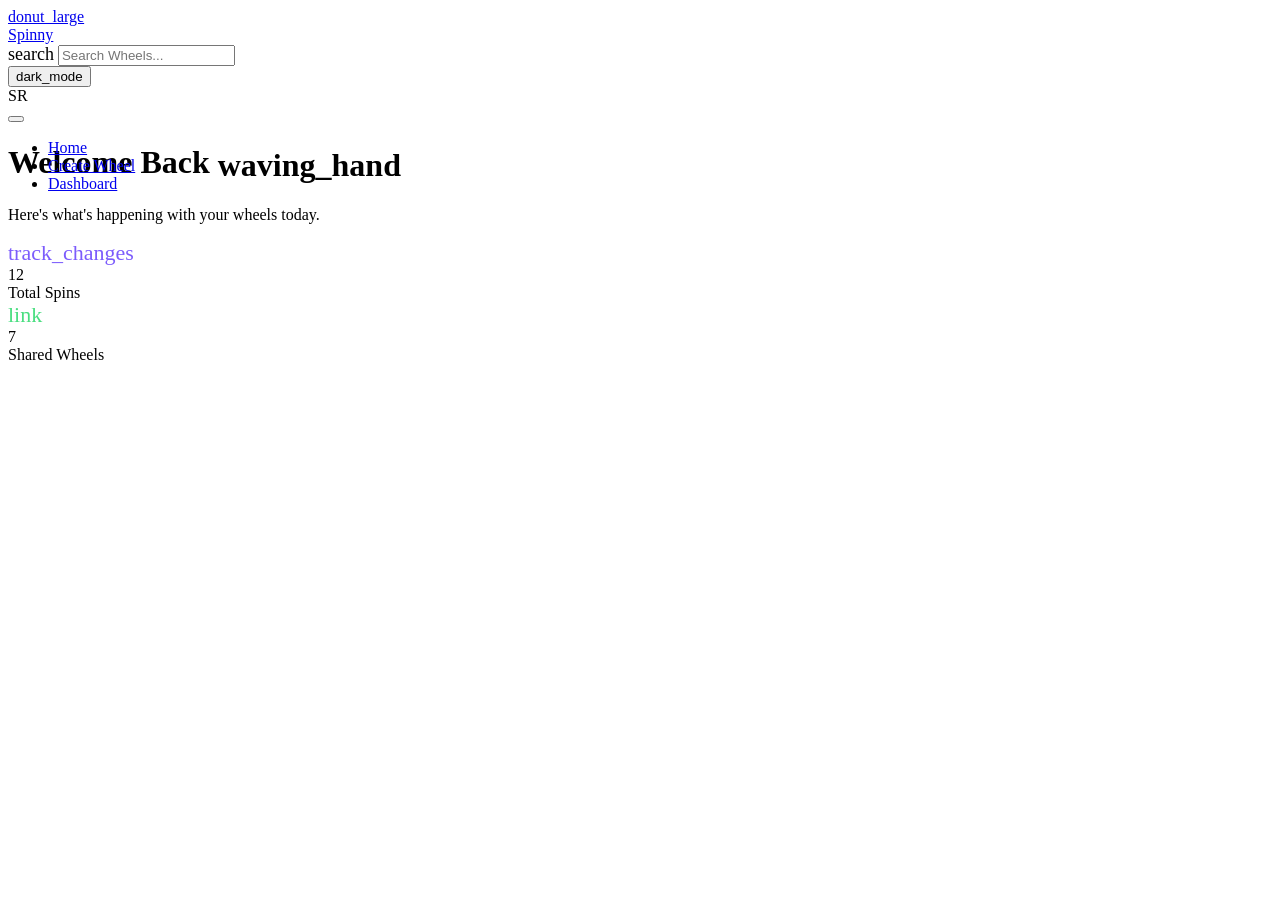
==== templates/dashboard.html @ dfcf5a18 "added a dashboard template to explore options added stats strip" ====
<!DOCTYPE html>
<html lang="en">
<head>
    <meta charset="UTF-8">
    <meta name="viewport" content="width=device-width, initial-scale=1.0">
    <title>Dashboard | Spinny</title>
</head>
<body class="dashboard=body">

    <div class="bg-wrapper" aria-hidden="true">
        <div class="blob blob-1"></div>
        <div class="blob blob-2"></div>
        <div class="blob blob-3"></div>
    </div>

    <nav class="navbar" id="navbar" role="navigation" aria-label="Main navigation">
        <div class="nav-inner">
            <a href="/" class="nav-logo" aria-label="Spinny Home">
                <div class="logo-icon" aria-hidden="true"><span class="material-icons round">donut_large</span></div>
                <span class="logo-text">Spinny</span>
            </a>

            <div class="search-bar" role="search">
                <span class="material-icons-round search-icon" style="font-size:18px;" aria-hidden="true">search</span>
                <input type="search" class="search-input" id="main-search" placeholder="Search Wheels..." aria-label="Search your wheels"/>
            </div>
            <div class="nav-actions">
                <button class="theme-toggle-btn" id="theme-toggle" aria-label="Toggle dark mode" title="Toggle theme">
                    <span class="material-icons-round theme-icon" aria-hidden="true">dark_mode</span>
                </button>
                <div class="nav-avatar" role="img" aria-label="User profile" title="Your profile">SR</div>
                
                <button class="hamburger" id="nav-toggle" aria-label="Toggle menu" aria-expanded="false" aria-controls="nav-menu">
                    <span><span><span></span></span></span>
                </button>
            </div>
        </div>
    </nav>

    <ul class="nav-links" id="nav-menu" role="list" style="z-index: 999; position:fixed; width:100%;">
        <li><a href="/" class="nav-link">Home</a></li>
        <li><a href="/create" class="nav-link">Create Wheel</a></li>
        <li><a href="/dashboard" class="nav-link active">Dashboard</a></li>
    </ul>

    <main class="dashboard-main" id="main-content">
        <header class="dashboard-header fade-in">
            <h1 class="welcome-title">Welcome Back <span class="material-icons-round" style="font-size:1em; vertical-align: middle;" aria-hidden="true">waving_hand</span></h1>
            <p class="welcome-subtitle">Here's what's happening with your wheels today.</p>
            <p class="dashboard-date" id="dashboard-date" aria-live="polite"></p>
        </header>

        <section class="stats-strip" aria-label="Usage statistics">
            <div class="stat-card fade-in" id="stat-total-wheels">
                <div class="stat-card-icon purple" aria-hidden="true"><span class="material-icons-round" style="font-size:22px; color: #7C5CFC">track_changes</span></div>
                <div class="stat-card-content">
                    <div class="stat-card-value">12</div>
                    <div class="stat-card-label">Total Spins</div>
                </div>
            </div>

            <div class="stat-card fade-in" id="stat-shared" style="transition-delay:0.16s">
                <div class="stat-card-icon green" aria-label="true"><span class="material-icons-round" style="font-size:22px;color: #4ADE80">link</span></div>
                <div class="stat-card-content">
                    <div class="stat-card-value">7</div>
                    <div class="stat-card-label">Shared Wheels</div>
                </div>
            </div>
        </section>
    </main>
    
</body>
</html>
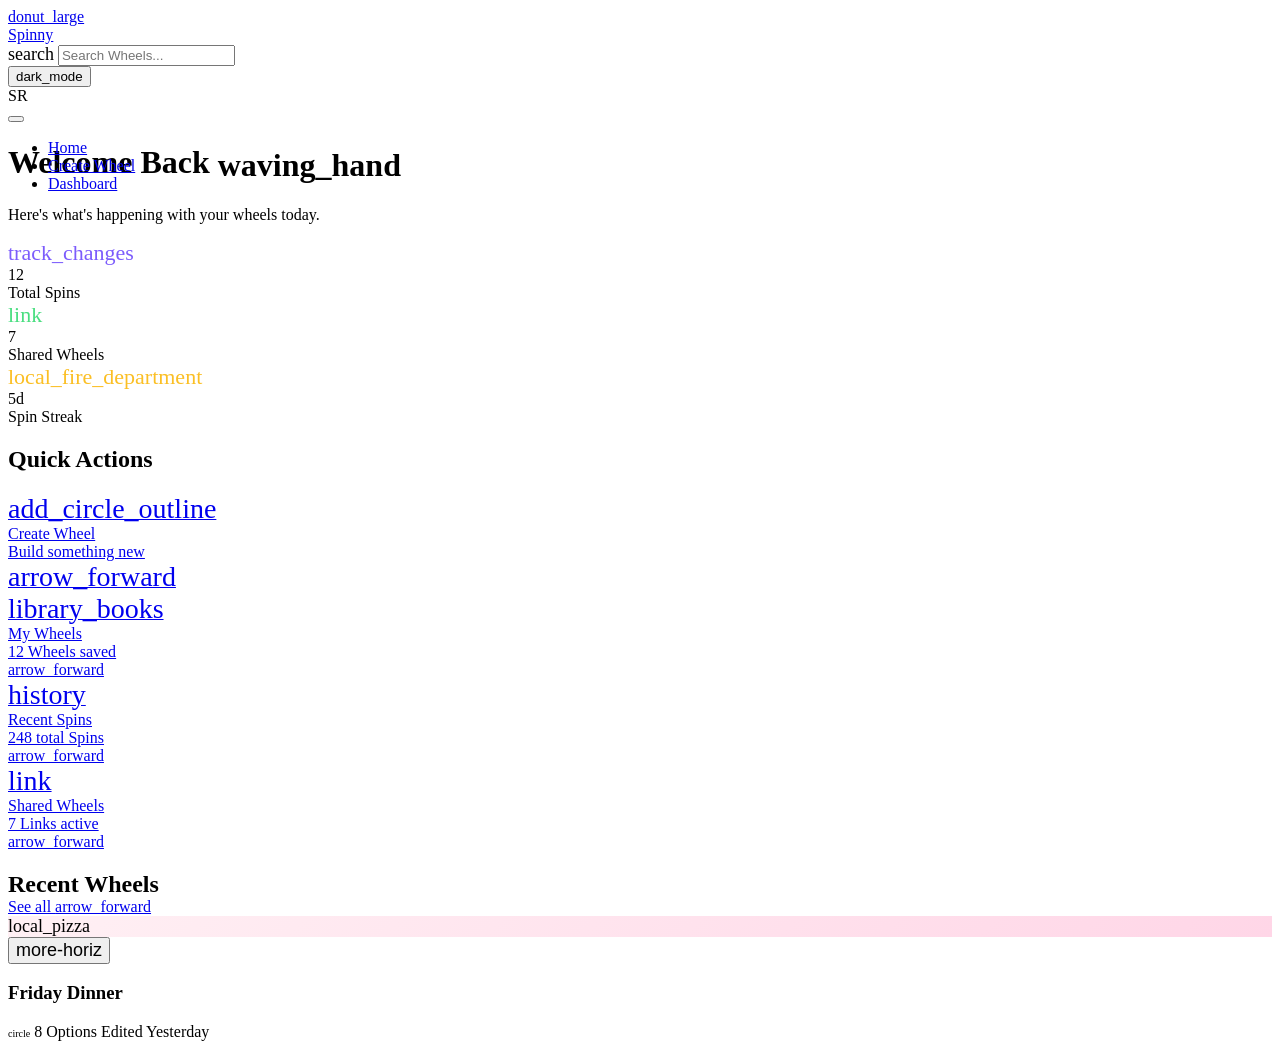
==== commit afc6af73: "added grids for diiferent types of wheels (options in dashboard)" ====
--- a/templates/dashboard.html
+++ b/templates/dashboard.html
@@ -66,7 +66,91 @@
                     <div class="stat-card-label">Shared Wheels</div>
                 </div>
             </div>
+
+            <div class="stat-card fade-in" id="stat-streak" style="transition-delay:0.24s">
+                <div class="stat-card-icon yellow" aria-hidden="true"><span class="material-icons-round" style="font-size:22px; color:#FBBF24">local_fire_department</span></div>
+                <div class="stat-card-content">
+                    <div class="stat-card-value">5d</div>
+                    <div class="stat-card-label">Spin Streak</div>
+                </div>
+            </div>
         </section>
+
+        <section class="quick-actions" aria-labelledby="quick-heading">
+            <h2 class="section-heading" id="quick-heading">Quick Actions</h2>
+            <div class="quick-grid">
+                
+                <a href="/create" class="quick-card purple-card tilt-card" id="quick-create" aria-label="Create a new wheel">
+                    <div class="quick-icon" aria-hidden="true"><span class="material-icons-round" style="font-size:28px;">add_circle_outline</span></div>
+                    <div>
+                        <div class="quick-label">Create Wheel</div>
+                        <div class="quick-sublabel">Build something new</div>
+                    </div>
+                    <div class="quick-arrow" aria-hidden="true"><span class="material-icons-round" style="font-size: 28px;">arrow_forward</span></div>
+                </a>
+
+                <a href="#my-wheels" class="quick-card pink-card tilt-card" id="quick-my-wheels" aria-label="View my wheels">
+                    <div class="quick-icon" aria-hidden="true"><span class="material-icons round" style="font-size: 28px;">library_books</span></div>
+                    <div>
+                        <div class="quick-label">My Wheels</div>
+                        <div class="quick-value">12 Wheels saved</div>
+                    </div>
+                    <div class="quick-arrow" aria-hidden="true"><span class="material-icons-round" style="font-size: 16px;">arrow_forward</span></div>
+                </a>
+
+                <a href="#recent-wheels" class="quick-card blue-card tilt-card" id="quick-recent" aria-label="View recent spins">
+                    <div class="quick-icon" aria-hidden="true"><span class="material-icons-round" style="font-size: 28px;">history</span></div>
+                    <div>
+                        <div class="quick-label">Recent Spins</div>
+                        <div class="quick-value">248 total Spins</div>
+                    </div>
+                    <div class="quick-arrow" aria-hidden="true"><span class="material-icons-round" style="font-size: 16px;">arrow_forward</span></div>
+                </a>
+
+                <a href="#shared" class="quick-card green-card tilt-card" id="quick-shared" aria-label="View shared wheels">
+                    <div class="quick-icon" aria-hidden="true"><span class="material-icons-round" style="font-size:28px;">link</span></div>
+                    <div>
+                        <div class="quick-label">Shared Wheels</div>
+                        <div class="quick-sublabel">7 Links active</div>
+                    </div>
+                    <div class="quick-arrow" aria-hidden="true"><span class="material-icons-round" style="font-size: 16px;">arrow_forward</span></div>
+                </a>
+            </div>
+        </section>
+        
+        <section class="recent-wheels" id="recent-wheels" aria-labelledby="recent-heading">
+            <div class="section-header">
+                <h2 class="section-heading" id="recent-heading" style="margin-bottom: 0; flex:1;">Recent Wheels</h2>
+                <a href="#my-wheels" class="see-all-link" id="see-all-wheels">
+                    See all
+                    <span class="material-icons-round" style="font-size:16px;" aria-hidden="true">arrow_forward</span>
+                </a>
+            </div>
+
+            <div class="wheels-grid" id="recent-wheels-grid">
+                <article class="wheel-card tilt-card" id="wheel-friday-dinner" tabindex="0" aria-label="Friday Dinner wheel, 8 options">
+                    <div class="wheel-card-header">
+                        <div class="whole-emoji-bg" style="background:linear-gradient(135deg, #fff0f4, #ffd6e7);" aria-hidden="true"><span class="material-icons-round" style="font-size:18px;">local_pizza</span></div>
+                        <button class="wheel-menu-btn" aria-label="Options for Friday Dinner wheel" aria-haspopup="true"><span class="material-icons-round" style="font-size: 18px;">more-horiz</span></button>
+                    </div>
+
+                    <h3 class="wheel-card-name">Friday Dinner</h3>
+                    <div class="wheel-card-meta">
+                        <span class="meta-tag">
+                            <span class="material-icon-round" style="font-size: 10px;" aria-hidden="true">circle</span>
+                            8 Options
+                        </span>
+                        <span class="meta-time">Edited Yesterday</span>
+                    </div>
+                    <div class="wheel-mini-preview" aria-hidden="true">
+                        <div class="wheel-mini-bar" style="width:75%;"></div>
+                    </div>
+                    
+                </article>
+            </div>
+
+        </section>
+
     </main>
     
 </body>
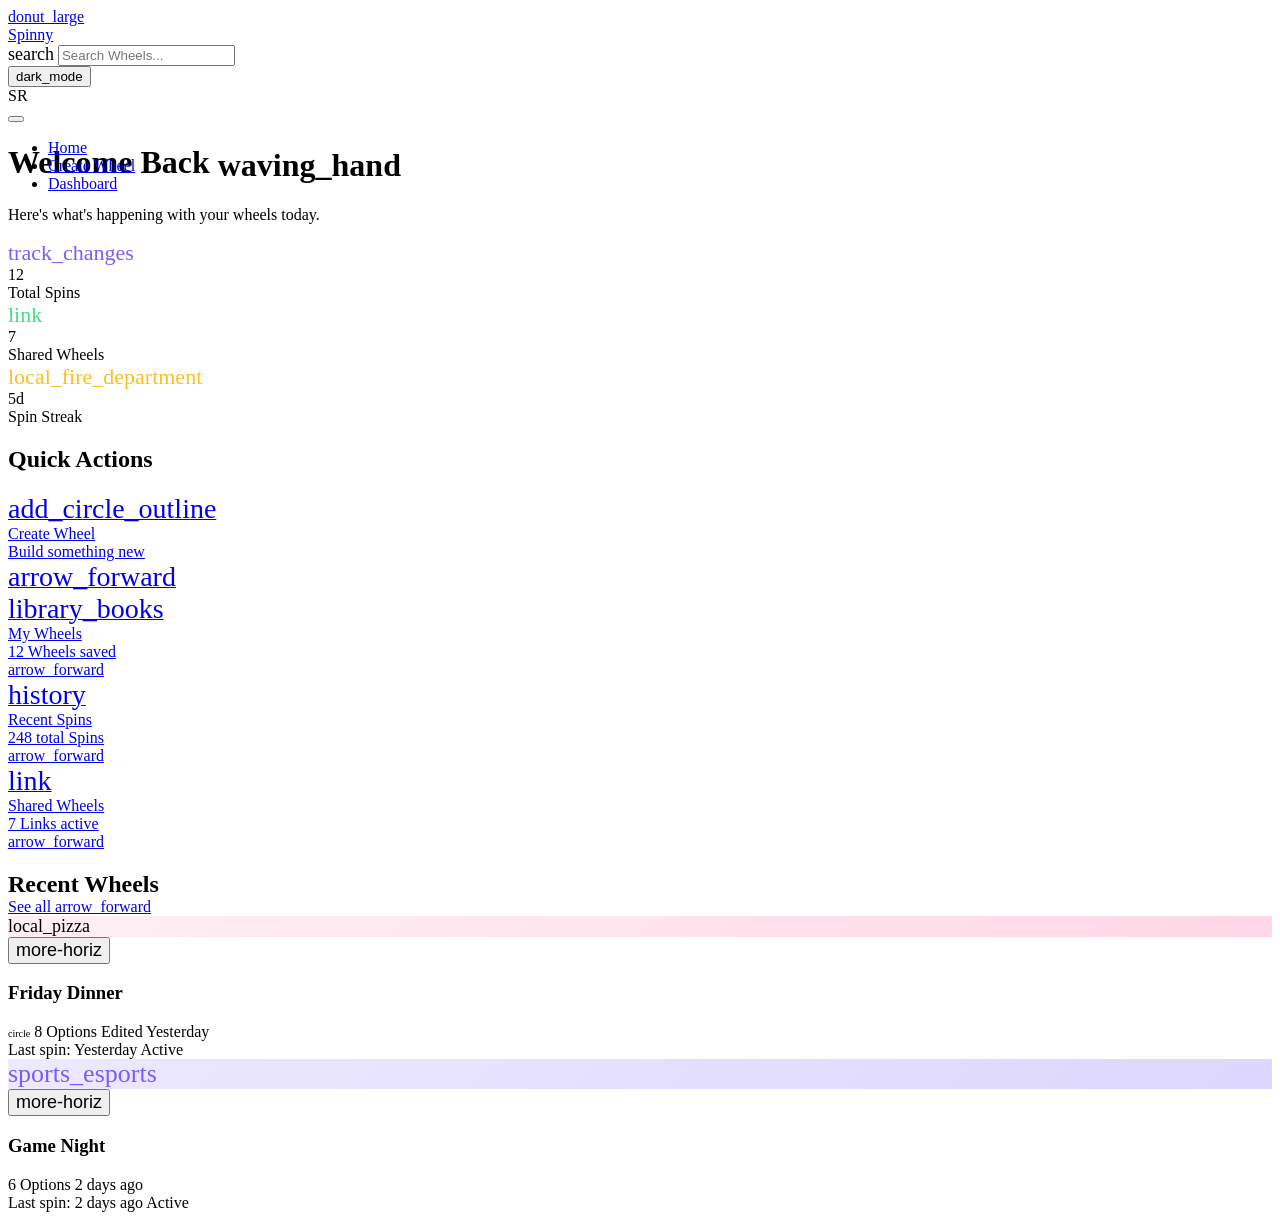
==== commit 4fba0bba: "added more default wheels in grid" ====
--- a/templates/dashboard.html
+++ b/templates/dashboard.html
@@ -145,8 +145,38 @@
                     <div class="wheel-mini-preview" aria-hidden="true">
                         <div class="wheel-mini-bar" style="width:75%;"></div>
                     </div>
-                    
+                    <div class="wheel-card-footer">
+                        <span class="wheel-options-count">Last spin: Yesterday</span>
+                        <span class="wheel-status">
+                            <span class="wheel-status-dot" aria-hidden="true"></span>
+                            Active
+                        </span>
+                    </div>
                 </article>
+
+                <article class="wheel-card tilt-card" id="wheel-game-night" tabindex="0" aria-label="Game Night Wheel, 6 Options ">
+                    <div class="wheel-card-header">
+                        <div class="wheel-emoji-bg" style="background: linear-gradient(135deg, #ede9ff, #ddd6fe);" aria-hidden="true"><span class="material-icons-round" style="font-size: 26px; color:#7C5CFC;">sports_esports</span></div>
+                        <button class="wheel-menu-btn" aria-label="Options for Game Night wheel" aria-haspopup="true"><span class="material-icons-round" style="font-size: 18px;">more-horiz</span></button>
+                    </div>
+                    <h3 class="wheel-card-name">Game Night</h3>
+                    <div class="wheel-card-meta">
+                        <span class="meta-tag">6 Options</span>
+                        <span class="meta-time">2 days ago</span>
+                    </div>
+                    <div class="wheel-mini-preview" aria-hidden="true">
+                        <div class="wheel-mini-bar" style="width:60%; background: linear-gradient(90deg, var(--secondary), var(--primary));"></div>
+                    </div>
+                    <div class="wheel card-footer">
+                        <span class="wheel-options-count">Last spin: 2 days ago</span>
+                        <span class="wheel-status">
+                            <span class="wheel-status-dot" aria-hidden="true" style="background: var(--success);"></span>
+                            Active
+                        </span>
+                    </div>
+                </article>
+                
+
             </div>
 
         </section>
